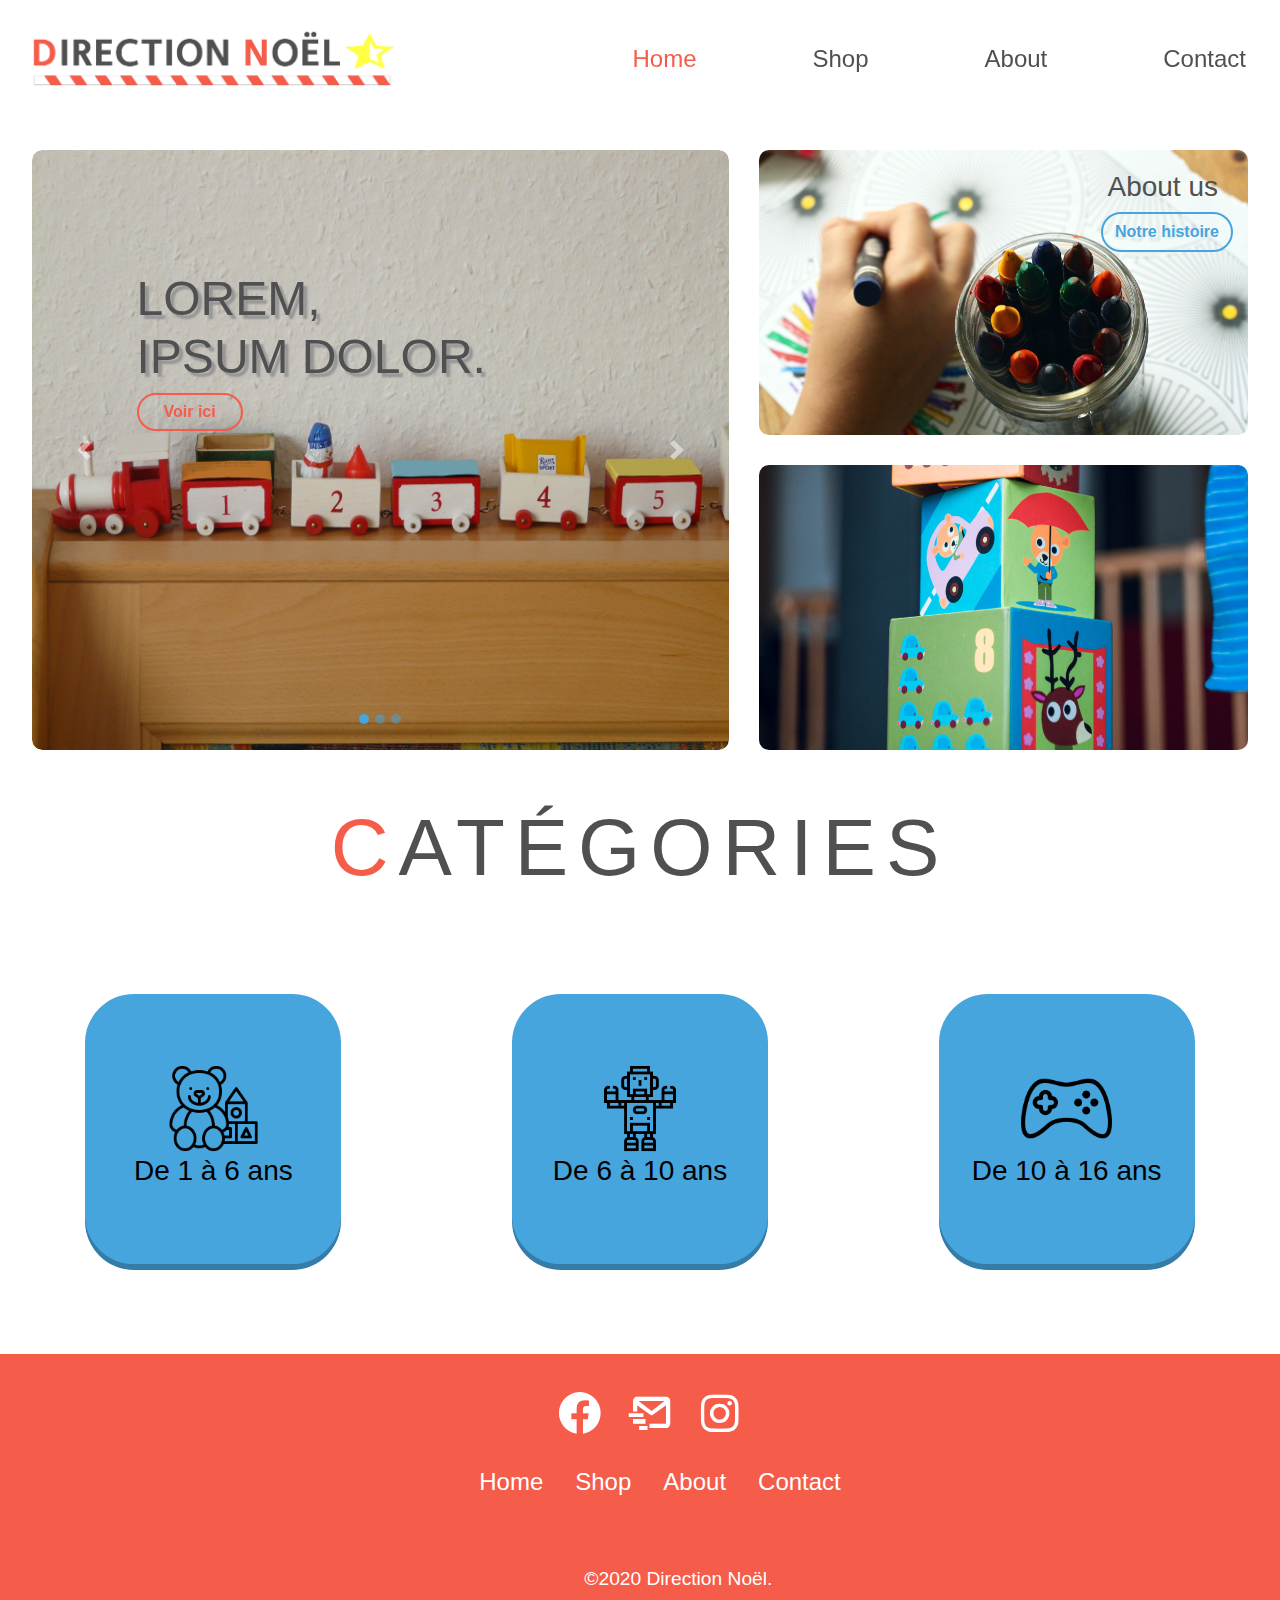
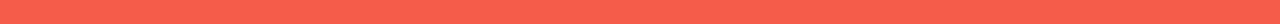
==== index.html @ 245867b1 "first commit" ====
<!DOCTYPE html>
<html lang="fr">
<head>
    <meta charset="UTF-8">
    <meta name="viewport" content="width=device-width, initial-scale=1.0">
    <meta name="description" content="">
    <title>Home - Direction Noël</title>
    <link rel="stylesheet" href="https://stackpath.bootstrapcdn.com/bootstrap/4.4.1/css/bootstrap.min.css" integrity="sha384-Vkoo8x4CGsO3+Hhxv8T/Q5PaXtkKtu6ug5TOeNV6gBiFeWPGFN9MuhOf23Q9Ifjh" crossorigin="anonymous">
    <link rel="stylesheet" href="assets/css/style.css">
    <link href="assets/vendor/boxicons/css/boxicons.min.css" rel="stylesheet">
    <script src="https://code.jquery.com/jquery-3.4.1.slim.min.js" integrity="sha384-J6qa4849blE2+poT4WnyKhv5vZF5SrPo0iEjwBvKU7imGFAV0wwj1yYfoRSJoZ+n" crossorigin="anonymous"></script>
    <script src="https://cdn.jsdelivr.net/npm/popper.js@1.16.0/dist/umd/popper.min.js" integrity="sha384-Q6E9RHvbIyZFJoft+2mJbHaEWldlvI9IOYy5n3zV9zzTtmI3UksdQRVvoxMfooAo" crossorigin="anonymous"></script>
    <script src="https://stackpath.bootstrapcdn.com/bootstrap/4.4.1/js/bootstrap.min.js" integrity="sha384-wfSDF2E50Y2D1uUdj0O3uMBJnjuUD4Ih7YwaYd1iqfktj0Uod8GCExl3Og8ifwB6" crossorigin="anonymous"></script>
    <!-- Smartsupp Live Chat script -->
    <script type="text/javascript">
      var _smartsupp = _smartsupp || {};
      _smartsupp.key = '7c884acdc5eb9169bb186dcc7b713b5cfbdbc605';
      window.smartsupp||(function(d) {
        var s,c,o=smartsupp=function(){ o._.push(arguments)};o._=[];
        s=d.getElementsByTagName('script')[0];c=d.createElement('script');
        c.type='text/javascript';c.charset='utf-8';c.async=true;
        c.src='https://www.smartsuppchat.com/loader.js?';s.parentNode.insertBefore(c,s);
      })(document);
    </script>
</head>
<body>
    <header>
        <nav class="navbar navbar-expand-lg navbar-light bg-light fixed-top">
            <a class="navbar-brand" href="#"><img class="logo" src="assets/img/logo3.png" alt="Logo du site"></a>
            <button class="navbar-toggler" type="button" data-toggle="collapse" data-target="#navbarSupportedContent" aria-controls="navbarSupportedContent" aria-expanded="false" aria-label="Toggle navigation">
              <span class="navbar-toggler-icon"></span>
            </button>
          
            <div class="collapse navbar-collapse" id="navbarSupportedContent">
              <ul class="navbar-nav ml-auto">
                <li class="nav-item active">
                  <a class="nav-link" href="#news">Home <span class="sr-only">(current)</span></a>
                </li>
                <li class="nav-item">
                  <a class="nav-link" href="shop.html">Shop</a>
                </li>
                <li class="nav-item">
                    <a class="nav-link" href="about.html">About</a>
                </li>
                <li class="nav-item bouge">
                  <a class="nav-link" href="contact.php">Contact</a>
              </li>
                       
              </ul>            
            </div>
          </nav>
    </header>
    <section id="news">
      <div class="container-fluid news">
        <div class="row">
          <div class="col-12 col-md-7">
            <div id="carouselExampleIndicators" class="carousel slide carousel-fade" data-ride="carousel">
              <ol class="carousel-indicators">
                <li data-target="#carouselExampleIndicators" data-slide-to="0" class="active"></li>
                <li data-target="#carouselExampleIndicators" data-slide-to="1"></li>
                <li data-target="#carouselExampleIndicators" data-slide-to="2"></li>
              </ol>
              <div class="carousel-inner">
                <div class="carousel-item active" data-interval="3000">         
                  <img src="assets/img/carousel1.jpg" class="d-block w-100" alt="...">
                  <div class="carousel-caption">
                    <h2>Lorem,<br>ipsum dolor.</h2>
                    <button class="btn btn2">Voir ici</button>
                  </div>
                </div>
                <div class="carousel-item" data-interval="3000">
                  <img src="assets/img/carousel2.jpg" class="d-block w-100" alt="...">
                  <div class="carousel-caption">
                    <h2>Lorem,<br>ipsum dolor.</h2>
                    <button class="btn btn2">Voir ici</button>
                  </div>
                </div>
                <div class="carousel-item" data-interval="3000">
                  <img src="assets/img/carousel3.jpg" class="d-block w-100" alt="...">
                  <div class="carousel-caption">
                    <h2>Lorem,<br>ipsum dolor.</h2>
                    <button class="btn btn2">Voir ici</button>
                  </div>
                </div>
              </div>
              <a class="carousel-control-prev" href="#carouselExampleIndicators" role="button" data-slide="prev">
                <span class="carousel-control-prev-icon" aria-hidden="true"></span>
                <span class="sr-only">Previous</span>
              </a>
              <a class="carousel-control-next" href="#carouselExampleIndicators" role="button" data-slide="next">
                <span class="carousel-control-next-icon" aria-hidden="true"></span>
                <span class="sr-only">Next</span>
              </a>
            </div>
          </div>
          <div class="col-12 col-md-5">
            <div class="imgheader1">
              <h3>About us</h3>
              <a href="about.html"><button class="btn">Notre histoire</button></a>
            </div>
            <div class="imgheader"></div>
          </div>
        </div>
      </div>
    </section>
    <section id="categories">
      <div class="container-fluid cate">
        <div class="row cate">
          <div class="col-12">
            <h2><span>C</span>atégories</h2>
          </div>
          <div class="col-12 col-md-4 cate centre">
            <a href=""><button class="btn btncate"><img src="assets/img/toys1.png" alt=""><h3>De 1 à 6 ans</h3></button></a>
          </div>
          <div class="col-12 col-md-4 cate centre">
            <a href=""><button class="btn btncate"><img src="assets/img/toys2.png" alt=""><h3>De 6 à 10 ans</h3></button></a>
          </div>
          <div class="col-12 col-md-4 cate centre">
            <a href=""><button class="btn btncate"><img src="assets/img/toys3.png" alt=""><h3>De 10 à 16 ans</h3></button></a>
          </div>
        </div>
      </div>
    </section>
    <footer>
      <div class="container-fluid foot">
        <div class="row foot">
          <div class="col-12 centre bas">
            <a class="icon" href=""><i class='bx bxl-facebook-circle'></i></a>
            <a class="icon" href=""><i class='bx bx-mail-send' ></i></a>
            <a class="icon" href=""><i class='bx bxl-instagram' ></i></a>
          </div>
          <div class="col-12 centre haut">
            <ul class="centre">
              <li class="nav-item no">
                <a class="nav-link" href="#news">Home <span class="sr-only">(current)</span></a>
              </li>
              <li class="nav-item no">
                <a class="nav-link" href="shop.html">Shop</a>
              </li>
              <li class="nav-item no">
                  <a class="nav-link" href="about.html">About</a>
              </li>
              <li class="nav-item no">
                <a class="nav-link" href="contact.php">Contact</a>
              </li>                    
            </ul>                        
          </div>
          <div class="col-10 centre copy">
            <p class="centre">©2020 Direction Noël.</p>
          </div>  
        </div>
      </div>
    </footer>
</body>
</html>
---- assets/css/style.css ----
html {
    scroll-behavior: smooth;
    overflow-y: scroll;
}
body {
    font-size: 100%;
}
header {
    background: rgb(255, 255, 255);
    min-height: 150px;
}
nav.navbar.navbar-expand-lg.navbar-light.bg-light.fixed-top {
    background: rgba(255, 255, 255, 0.8) !important;
}
.logo{
    width: 400px;
}
.nav-item {
    margin-left: 100px;
    font-size: 1.5rem;
}
.nav-link {
    color: #505050 !important;
}
.navbar-nav .nav-link:focus, .navbar-light .navbar-nav .nav-link:hover {
    color: #F55C4A !important;
}
.navbar-nav .active>.nav-link{
    color: #F55C4A !important;
}
.nav-item.bouge{
    margin-right: 10px;
}
.carousel-indicators li {
    border-radius: 50%;
    height: 10px;
    width: 10px;
    background-color: #47A5DE;
}
#carouselExampleIndicators {
    min-height: 600px;
    width: 100%;
    border-radius: 10px 10px 10px 10px;
}
.carousel-inner {
    min-height: 100%;
    width: 100%;
    border-radius: 10px 10px 10px 10px;
}
.carousel-item{
    min-height: 100%;
    width: 100%;
    border-radius: 10px 10px 10px 10px;
}
.carousel-item img{
    height: 600px;
    width: 100%;
    border-radius: 10px 10px 10px 10px;
}
.container-fluid.news{
    padding: 0px 32px 0px 32px;
}
.imgheader{
    min-height: 285px;
    background: url(../img/header2.jpg);
    background-size: cover;
    background-position: center;
    border-radius: 10px 10px 10px 10px;
}
.imgheader1{
    min-height: 285px;
    margin-bottom: 30px;
    background: url(../img/header1.jpg);
    background-size: cover;
    background-position: center;
    border-radius: 10px 10px 10px 10px;
    text-align: right;
}
button.btn{
    color:  #47A5DE;
    border: 2px solid #47A5DE;
    border-radius: 49px 49px 49px 49px;
    background: transparent;
    font-weight: bold;
}
button.btn:hover{
    color: white;
    background: #47A5DE;
}
h3, h2, h1{
    color: #505050 ;
}
.imgheader1 h3{
    padding-top: 20px;
    margin-right: 30px;
}
.imgheader1 button{
    margin-right: 15px;
}
button.btn.btn2{
    color: #F55C4A;
    border: 2px solid #F55C4A;
    padding: 5px 25px 5px 25px;
}
button.btn.btn2:hover{
    background: #F55C4A;
    color: white;
}
.carousel-item > div > h2 {
    text-transform: uppercase;
    font-size: 3rem;
    text-shadow: 4px 4px 2px rgba(150, 150, 150, 1);
}
div.carousel-caption{
    text-align: left;
    height: 80%;
}

#about{
    min-height: 81vh;
    width: 100%;
}
.about{
    min-height: 81vh !important;
}
.centre{
    display: flex;
    justify-content: center;
    align-items: center;
}
.centre1{
    display: flex;
    justify-content: center;
    align-items: flex-start;
}

div.imgabout{
    min-height: 80%;
    width: 80%;
    background: url(../img/header1.jpg);
    background-size: cover;
    background-position: center;
    border-radius: 10px 10px 10px 10px;
}
.fond{
    background: #47A5DE !important;
    padding: 50px;
}
.fond h2, p{
    color: white !important;
    font-size: 1.2rem;    
}

.fond h2 {
    font-size: 2.5rem;
}
#categories{
    min-height: 50vh;
    margin-top: 50px;
}
.cate{
    min-height: 50vh;
}
.btncate{
    width: 20vw;
    height: 30vh;
    background-color: #47A5DE !important;
    box-shadow: 0 6px #357ca8;
    position: relative;
}
.btncate:hover{
    box-shadow: 0 4px #357ca8;
    top: 2px;
}
.btncate:active{
    box-shadow: 0 0 #357ca8;
    top: 6px;
}
.btncate > img{
    width: 40%;   
}
.btncate >h3{
    color: black;
}
.col-12 > h2{
    font-size: 5rem;
    text-align: center;
    text-transform: uppercase;
    letter-spacing: 10px;
}
h2 > span{
    color: #F55C4A;
}

footer{
    min-height: 30vh;
    background: #F55C4A;
}
ul.centre > li.nav-item {
    list-style-type: none !important;
}
.no{
    margin: 0;
}
.no > a {
    color: white !important;
}
.no > a:hover {
    color: #47A5DE !important;
}
.bx{
    color: white;
}
.bx:hover{
    color: #357ca8;
}
.icon{
    font-size: 50px;
    margin-left: 20px;
}
.foot{
    min-height: 30vh;
}
.bas {
    align-items: flex-end;
}
.haut{
    align-items: flex-start;
}
.copy{
    margin-left: 145px;
}
.contactDiv{
    background: #357ca8;
    border-radius: 10px 10px 10px 10px;
    padding: 50px;
}
.contactDiv > h3 {
    color: white;
}
form#contact{
    width: 60% !important;
}
.boutonformmail{
    background: #F55C4A;
    color: white;
}
.boutonformmail:hover{
    background: white;
    color: #F55C4A;
}
.form-control:focus{
    border: 1px solid #F55C4A;
}
.alert-success {
    color: #ffffff;
    background-color: #43bf5f;
    border-color: #43bf5f;
    margin-top: 10px;
    padding-top: 20px;
    text-align: center;
}
.alert-danger {
    color: #721c24;
    background-color: #dc3141;
    border-color: #dc3141;
    margin-top: 10px;
    padding-top: 20px;
    text-align: center;
}
@media (max-width: 767px){
    .logo{
        width: 200px;
    }
    .col-12 > h2{
        font-size: 1.5rem;
    }
  .nav-link {
      font-size: 1.5rem;
  }
  .icon{
      font-size: 35px;
      margin-left: 0px;
  }
  p {
      font-size: 1rem;
  }
  .btncate >h3 {
      font-size: 0.8rem;
  }
  button.btn.btncate{
      width: 200px;
      height: 200px;
  }
  .cate{
      min-height: 30vh;
  }
  div#carouselExampleIndicators{
      height: 400px !important;
      min-height: 400px;
      margin-bottom: 35px;
  }
  .carousel-item img{
      height: 400px !important;
  }
  .copy{
    margin-left: 0px;
    justify-content: flex-start !important;
    margin-top: 20px;
}
ul.centre{
    flex-direction: column;
    width: 100%;
    margin-left: -45px !important;
}
div.col-12.col-md-4.cate.centre > a {
    width: 200px;
    
}
.nav-item{
    margin-left:10px;
}
ul.centre{
    margin: 0;
}
.carousel-item > div > h2 {
    font-size: 1.5rem;
}
.about {
    margin-bottom: 20px;
}
.none{
    display: none;
}
form#contact{
    width: 80% !important;
}
footer{
    margin-top: 40px;
}
.col-12.centre.bas{
    margin-top: 20px;
}
}

@media (max-width:1100px){
    .btncate >h3 {
        font-size: 1.5rem;
    }
    button.btn.btncate{
        width: 200px;
        height: 150px;
    }
    #categories{
        min-height: 30vh;
    }
    footer{
        margin-top: 0px;
    }
    .nav-item{
        margin-left:10px;
    }
    .copy{
        margin-left: 0px;
        justify-content: flex-start !important;
        margin-top: 20px;
    }
    #categoriesShop{
        min-height:60vh;
    }
    section#contactform{
        min-height: 60vh;
    }
    section#contactform > .container-fluid {
        min-height: 60vh;
    }
    section#contactform > .container-fluid > .row.centre {
        min-height: 60vh;
    }
}
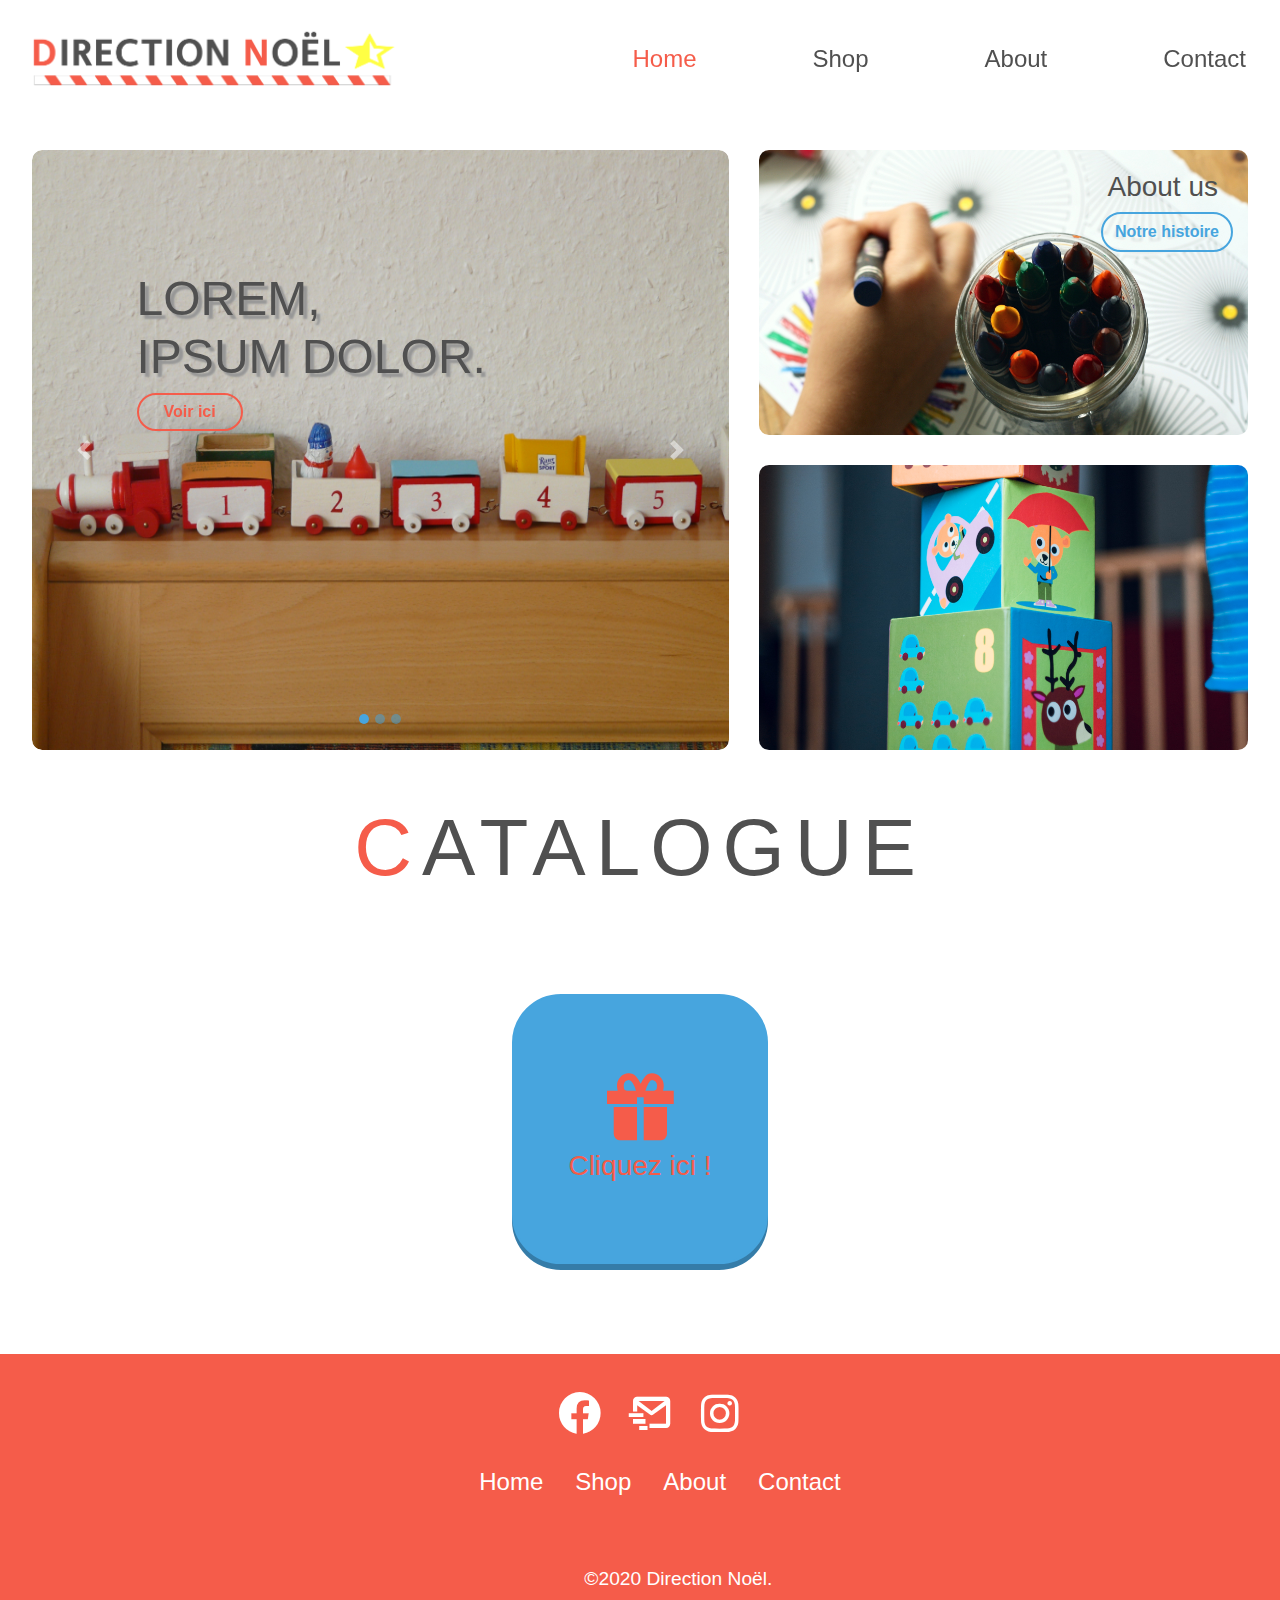
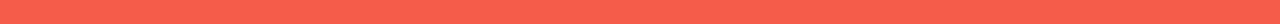
==== commit 27f3505b: "adding js and css loader" ====
--- a/index.html
+++ b/index.html
@@ -11,6 +11,7 @@
     <script src="https://code.jquery.com/jquery-3.4.1.slim.min.js" integrity="sha384-J6qa4849blE2+poT4WnyKhv5vZF5SrPo0iEjwBvKU7imGFAV0wwj1yYfoRSJoZ+n" crossorigin="anonymous"></script>
     <script src="https://cdn.jsdelivr.net/npm/popper.js@1.16.0/dist/umd/popper.min.js" integrity="sha384-Q6E9RHvbIyZFJoft+2mJbHaEWldlvI9IOYy5n3zV9zzTtmI3UksdQRVvoxMfooAo" crossorigin="anonymous"></script>
     <script src="https://stackpath.bootstrapcdn.com/bootstrap/4.4.1/js/bootstrap.min.js" integrity="sha384-wfSDF2E50Y2D1uUdj0O3uMBJnjuUD4Ih7YwaYd1iqfktj0Uod8GCExl3Og8ifwB6" crossorigin="anonymous"></script>
+    <script src="assets/JS/script.js"></script>
     <!-- Smartsupp Live Chat script -->
     <script type="text/javascript">
       var _smartsupp = _smartsupp || {};
@@ -24,6 +25,11 @@
     </script>
 </head>
 <body>
+  <div class="loading">
+    <span></span>
+    <span></span>
+    <span></span>
+  </div>
     <header>
         <nav class="navbar navbar-expand-lg navbar-light bg-light fixed-top">
             <a class="navbar-brand" href="#"><img class="logo" src="assets/img/logo3.png" alt="Logo du site"></a>
@@ -37,7 +43,7 @@
                   <a class="nav-link" href="#news">Home <span class="sr-only">(current)</span></a>
                 </li>
                 <li class="nav-item">
-                  <a class="nav-link" href="shop.html">Shop</a>
+                  <a class="nav-link" href="shop/shop.php">Shop</a>
                 </li>
                 <li class="nav-item">
                     <a class="nav-link" href="about.html">About</a>
@@ -107,16 +113,10 @@
       <div class="container-fluid cate">
         <div class="row cate">
           <div class="col-12">
-            <h2><span>C</span>atégories</h2>
+            <h2><span>C</span>atalogue</h2>
           </div>
-          <div class="col-12 col-md-4 cate centre">
-            <a href=""><button class="btn btncate"><img src="assets/img/toys1.png" alt=""><h3>De 1 à 6 ans</h3></button></a>
-          </div>
-          <div class="col-12 col-md-4 cate centre">
-            <a href=""><button class="btn btncate"><img src="assets/img/toys2.png" alt=""><h3>De 6 à 10 ans</h3></button></a>
-          </div>
-          <div class="col-12 col-md-4 cate centre">
-            <a href=""><button class="btn btncate"><img src="assets/img/toys3.png" alt=""><h3>De 10 à 16 ans</h3></button></a>
+          <div class="col-12  cate centre">
+            <a href="shop/shop.php"><button class="btn btncate"><i style="font-size: 5rem; color: #F55C4A;" class='bx bxs-gift'></i><h3 style="color: #F55C4A;">Cliquez ici !</h3></button></a>
           </div>
         </div>
       </div>
@@ -135,7 +135,7 @@
                 <a class="nav-link" href="#news">Home <span class="sr-only">(current)</span></a>
               </li>
               <li class="nav-item no">
-                <a class="nav-link" href="shop.html">Shop</a>
+                <a class="nav-link" href="shop/shop.php">Shop</a>
               </li>
               <li class="nav-item no">
                   <a class="nav-link" href="about.html">About</a>
--- a/assets/css/style.css
+++ b/assets/css/style.css
@@ -53,7 +53,7 @@
     border-radius: 10px 10px 10px 10px;
 }
 .carousel-item img{
-    height: 600px;
+    min-height: 600px;
     width: 100%;
     border-radius: 10px 10px 10px 10px;
 }
@@ -379,3 +379,91 @@
     }
 }
 
+.column {
+    display: flex;
+    justify-content: space-between;
+    align-items: center;
+    flex-direction: column;
+}
+
+#carouselIndicators{
+    min-height: 100%;
+    border-radius: 10px 10px 10px 10px;
+}
+
+div.carousel-item.article img{
+    min-height: 100%;
+}
+
+@media (max-width: 767px){
+    .reverse{
+        flex-direction: column !important;
+    }
+    div#carouselIndicators{
+        min-height: 40%;
+        margin-bottom: 25px;
+    }
+    div.carousel-item.article img{
+        height: 40%;
+    }
+    .carousel-item img{
+        min-height: 0%;
+    }
+    
+}
+@media (max-width: 1100px){
+    div#carouselIndicators{
+        min-height: 100%;
+    }
+    div.carousel-item.article img{
+        min-height: 277px;
+    }
+    
+}
+
+
+/* LOADER */
+.loading{
+    display: flex;
+    justify-content: center;
+    align-items: center;
+    min-height: 100vh;
+    width: 100%;
+    position: fixed;
+    background-color: white;
+    z-index: 1000000;
+    transition: opacity 1s ease-in-out, visibility 1s ease-in-out;
+}
+.loading.hidden {
+    opacity: 0;
+    visibility: hidden;
+}
+.loading span{
+    width: 25px;
+    height: 25px;
+    margin: 0 5px;
+    border-radius: 50%;
+    display: inline-block;
+    background-color: #357ca8;
+    animation-name: dots;
+    animation-duration: 2s;
+    animation-iteration-count: infinite;
+    -moz-animation-timing-function:ease-in-out;
+
+}
+.loading span:nth-child(2){
+    background-color: #F55C4A;
+    animation-delay: 0.4s;
+}
+.loading span:nth-child(3){
+    background-color: #e4f54a;
+    animation-delay: 0.8s;
+}
+
+@keyframes dots{
+    50%{
+        opacity: 0;
+        transform: scale(0.7) translateY(10px);
+    }
+}
+
